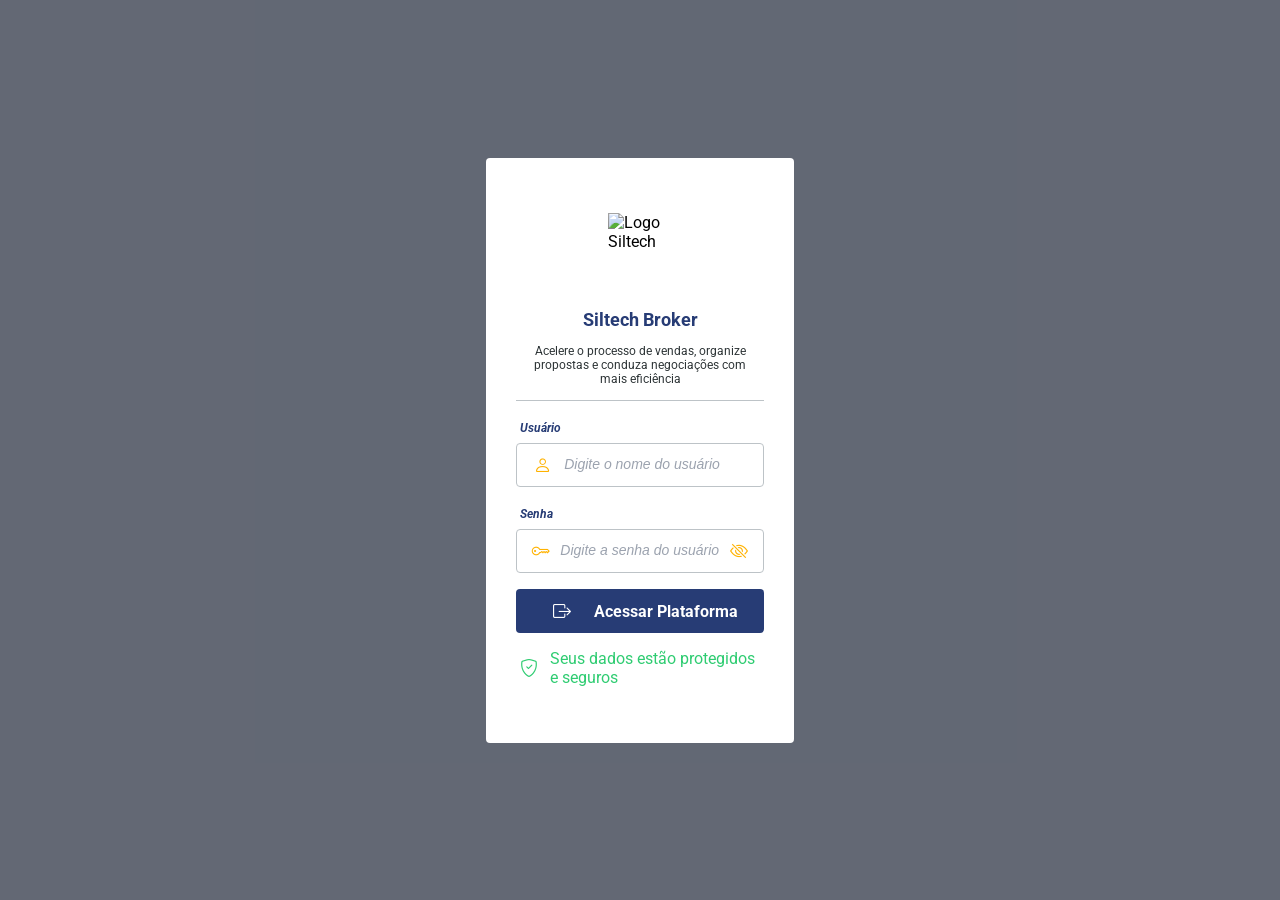
==== index.html @ 3ec9f4f7 "Primeiro commit, atualização da siltech solar 1.0" ====
<!DOCTYPE html>
<html lang="pt-br">
  <head>
    <meta charset="UTF-8" />
    <link rel="icon" href="img/logo-siltech.png" type="image/png">
    <meta name="viewport" content="width=device-width, initial-scale=1.0" />

    <link rel="stylesheet" href="css/index.css?v=1.1.1">
    <link rel="preconnect" href="https://fonts.googleapis.com">
    <link rel="preconnect" href="https://fonts.gstatic.com" crossorigin>
    <link rel="stylesheet" href="https://cdn.jsdelivr.net/npm/bootstrap-icons@1.13.1/font/bootstrap-icons.min.css">
    <link href="https://fonts.googleapis.com/css2?family=Inter:ital,opsz,wght@0,14..32,100..900;1,14..32,100..900&family=Montserrat:ital,wght@0,100..900;1,100..900&family=Roboto:ital,wght@0,100..900;1,100..900&display=swap" rel="stylesheet">
  </head>
<body>
    
    <section class="app-login">
    <div class="overlay"></div>
    <section class="container-login">
      <img src="img/logo-siltech.png" alt="Logo Siltech" class="logo-login">
          <p class="text-title font-hard color-first">Siltech Broker</p>
          <div class="container-text flex-center gap-high wid-90">
            <p class="text-normal color-black text-center">Acelere o processo de vendas, organize propostas e conduza negociações com mais eficiência</p>
          </div>
          <div class="wall-horizontal wid-90"></div>
        <div class="container-input ">
          <label for="input-usuario-login" class="label">Usuário</label>
          <div class="container-input-general">
            <div class="container-icon">
              <i class="bi bi-person text-title color-third"></i>
            </div>
            <input type="text" id="input-usuario-login" class="input-general" placeholder="Digite o nome do usuário"required>
          </div>
        </div>
        <div class="container-input">
          <label for="input-senha-login" class="label">Senha</label>
          <div class="container-input-general">
            <div class="container-icon">
            <i class="bi bi-key text-title color-third"></i>
            </div>
            <input type="password" id="input-senha-login" autocomplete="current-password" class="input-general" placeholder="Digite a senha do usuário" required>
            <div class="container-icon">
            <i class="bi bi-eye-slash text-title color-third" style="cursor: pointer;" id="mostrar-senha"></i>
            </div>
          </div>
        </div>
        
        <div class="container-text flex-center gap-high wid-90 hidden" id="p-error">
          <i class="bi bi-x-circle text-title color-red"></i>
          <p class="text-large color-red" >Credenciais inválidas. Tente novamente.</p>
        </div>
         <div class="bt gap-high background-first wid-90" id="btn-acessar">
              <div class="container-icon">
                <i class="bi bi-box-arrow-right text-title color-white"></i>
              </div>
                <p class="text-large color-white font-hard">Acessar Plataforma</p>
            </div>
      </form>
      <div class="container-text flex-center gap-high wid-90">
        <i class="bi bi-shield-check text-title color-green"></i>
        <p class="text-large color-green">Seus dados estão protegidos e seguros</p>
      </div>
       </section>
    </section>
    <script src="js/login/login.js"></script>
    <script src="js/login/index.js"></script>
</body>
</html>
---- css/index.css ----
@import 'assets/colors.css';
@import 'assets/fonts.css';
@import 'assets/icons.css';
@import 'assets/images.css';
@import 'assets/size.css';

@import 'base/reset.css';
@import 'base/variables.css';

@import 'components/buttons.css';
@import 'components/cards.css';
@import 'components/container.css';
@import 'components/headers.css';
@import 'components/inputs.css';
@import 'components/forms.css';


@import 'layout/app.css';


@import 'pdf/cabecalho.css';
@import 'pdf/fontes.css';
@import 'pdf/paginas.css';
@import 'pdf/tabela.css';
@import 'pdf/variavel.css';

@import 'utilities/utilities.css';
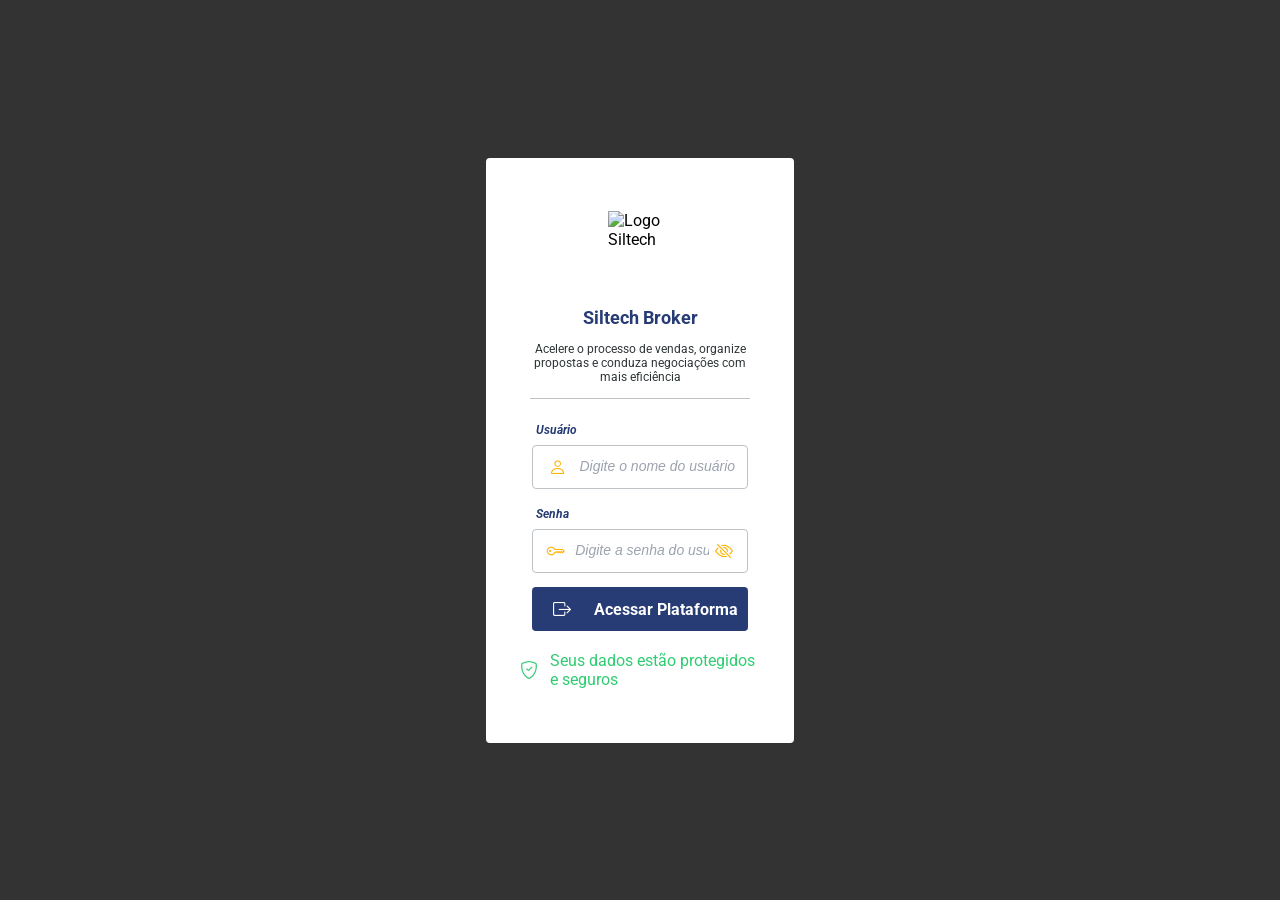
==== commit b27236af: "versao 2" ====
--- a/index.html
+++ b/index.html
@@ -15,13 +15,14 @@
     
     <section class="app-login">
     <div class="overlay"></div>
-    <section class="container-login">
+    <section class="container-login " id="screen-login">
       <img src="img/logo-siltech.png" alt="Logo Siltech" class="logo-login">
           <p class="text-title font-hard color-first">Siltech Broker</p>
           <div class="container-text flex-center gap-high wid-90">
             <p class="text-normal color-black text-center">Acelere o processo de vendas, organize propostas e conduza negociações com mais eficiência</p>
           </div>
-          <div class="wall-horizontal wid-90"></div>
+          <div class="wall-horizontal wid-80"></div>
+          <form action="" class="form-general wid-90 flex-center f-direction-collum">
         <div class="container-input ">
           <label for="input-usuario-login" class="label">Usuário</label>
           <div class="container-input-general">
@@ -48,20 +49,63 @@
           <i class="bi bi-x-circle text-title color-red"></i>
           <p class="text-large color-red" >Credenciais inválidas. Tente novamente.</p>
         </div>
-         <div class="bt gap-high background-first wid-90" id="btn-acessar">
+         <div class="bt gap-high background-first wid-90" id="btn-login-acessar">
               <div class="container-icon">
                 <i class="bi bi-box-arrow-right text-title color-white"></i>
               </div>
                 <p class="text-large color-white font-hard">Acessar Plataforma</p>
             </div>
-      </form>
+            </form>
       <div class="container-text flex-center gap-high wid-90">
         <i class="bi bi-shield-check text-title color-green"></i>
         <p class="text-large color-green">Seus dados estão protegidos e seguros</p>
       </div>
        </section>
+       <section class="flex-center radius pad-20 gap-med background-white z-index f-direction-collum  hidden" id="screen-autenticacao">
+          <i class="bi bi-arrow-clockwise color-third icon-extra loading " id="icone-autenticacao"></i>
+          <p class="text-title color-third" id="titulo-autenticacao">Autenticando</p>
+          <p class="text-title color-first pad-12" id="texto-autenticacao">Verificando suas credenciais… </p>
+       </section>
+       <section class="flex-center radius pad-20 z-index f-direction-collum hidden" id="screen-setores">
+        <div class="pad-16 flex-center f-direction-collum gap-high">
+          <img src="/img/logo-siltech.png" class="logo-login" alt="Logo Siltech Solar">
+          <p class="color-white font-hard text-title">Bem-vindo, <span id="colaborador-setor" class="color-third">Colaborador</span>, ao Broker da Siltech Solar</p>
+          <p class="color-white  text-normal">Escolha o setor em que deseja acessar as ferramentas e informações da sua equipe.</p>
+        </div>
+        <div class="pad-16 gap-high flex-center f-direction-row">
+          <article class="card-setor" id="card-setor-comercial">
+            <i class="bi bi-clipboard-plus icon-extra color-third"></i>
+            <p class="text-title color-first font-hard">Comercial</p>
+            <p class="text-subtitle color-black">Crie e acompanhe propostas</p>
+          </article>
+          <article class="card-setor" id="card-setor-adminstrativo">
+            <i class="bi bi-folder2-open icon-extra color-third"></i>
+            <p class="text-title color-first font-hard">Adminstrativo</p>
+            <p class="text-subtitle color-black">Organize processos internos</p>
+          </article>
+          <article class="card-setor" id="card-setor-financeiro">
+            <i class="bi bi-bank icon-extra color-third"></i>
+            <p class="text-title color-first font-hard">Financeiro</p>
+            <p class="text-subtitle color-black">Gerencie pagamentos e finanças</p>
+          </article>
+          <article class="card-setor" id="card-setor-projetos">
+            <i class="bi bi-kanban icon-extra color-third"></i>
+            <p class="text-title color-first font-hard">Projetos</p>
+            <p class="text-subtitle color-black">Planeje e acompanhe projetos</p>
+          </article>
+          <article class="card-setor" id="card-setor-pos-vendas">
+            <i class="bi bi-headset icon-extra color-third"></i>
+            <p class="text-title color-first font-hard">Pós Vendas </p>
+            <p class="text-subtitle color-black">Atenda e acompanhe clientes</p>
+          </article>
+        </div>
+        <p class="text-title color-white pad-8 align-self-down border-white" id="botao-sair-setores">Sair</p>
+       </section>
     </section>
-    <script src="js/login/login.js"></script>
-    <script src="js/login/index.js"></script>
+    <script src="js/login/login-carregar-dados.js"></script>
+    <script src="js/login/login-variaveis.js"></script>
+    <script src="js/login/login-enviar-dados.js"></script>
+    <script src="js/login/login-funcoes.js"></script>
+    <script src="js/login/login-botoes.js"></script>
 </body>
 </html>
--- a/css/index.css
+++ b/css/index.css
@@ -3,6 +3,7 @@
 @import 'assets/icons.css';
 @import 'assets/images.css';
 @import 'assets/size.css';
+@import 'assets/animation.css';
 
 @import 'base/reset.css';
 @import 'base/variables.css';
